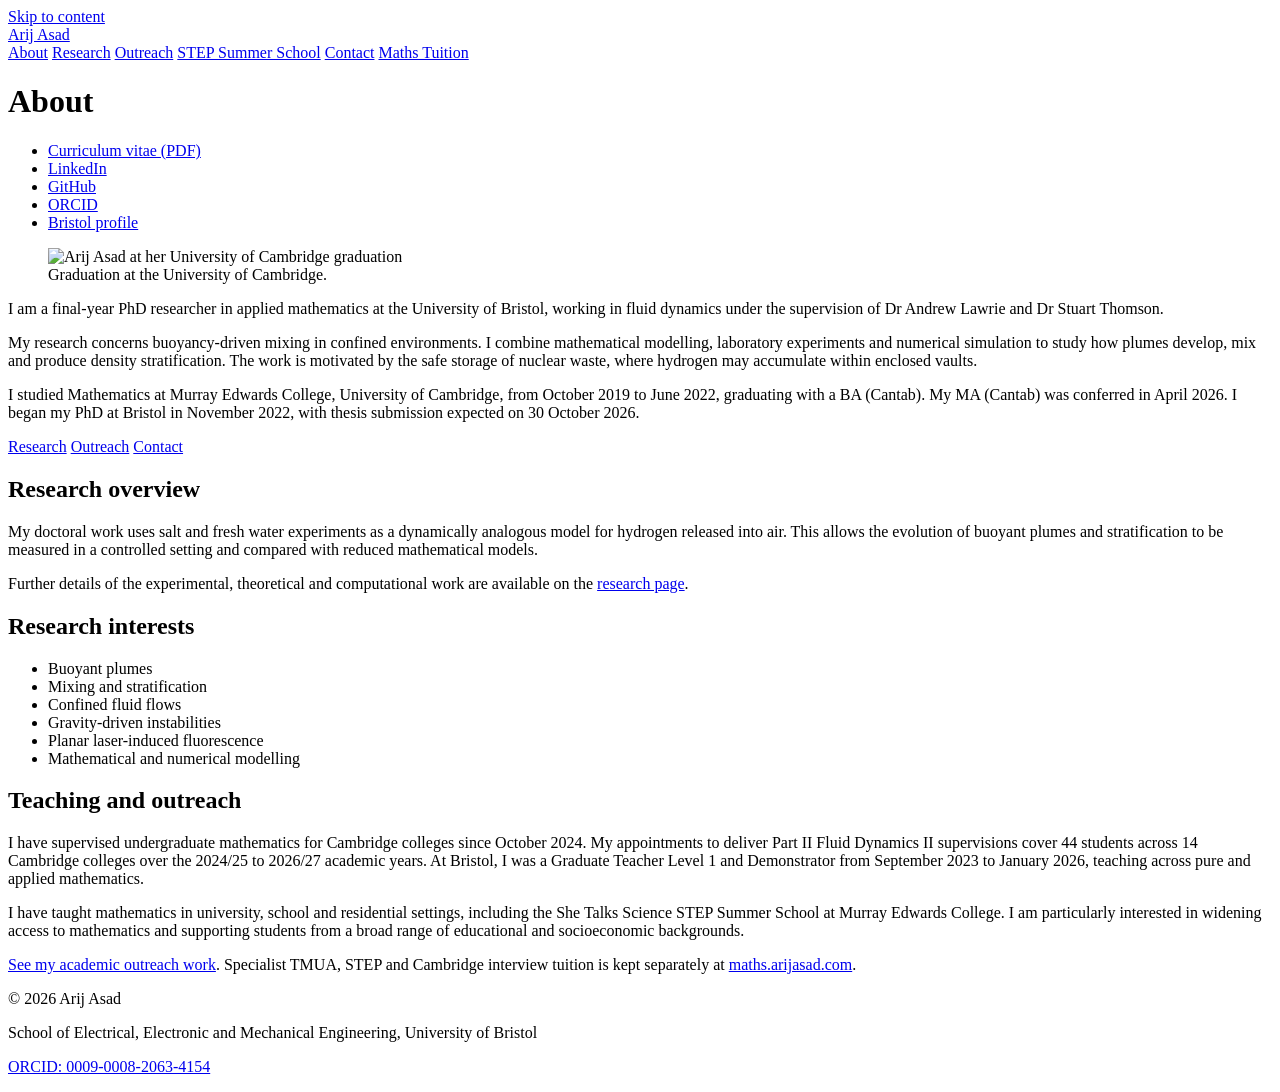
==== index.html @ 16d6bed6 "Align academic profile and tuition experience with approved October CV updates" ====
<!doctype html>
<html lang="en-GB">
<head>
  <meta charset="utf-8">
  <meta name="viewport" content="width=device-width, initial-scale=1">
  <title>Arij Asad | Applied Mathematics Researcher</title>
  <meta name="description" content="Academic website of Arij Asad, a fluid dynamics researcher at the University of Bristol.">
  <link rel="canonical" href="https://www.arijasad.com/">
  <link rel="icon" href="/favicon.ico?v=dd9f0d4a0c" sizes="16x16 32x32 48x48 64x64">
<link rel="icon" href="/plume-favicon-32.png" type="image/png" sizes="32x32">
<link rel="icon" href="/plume-favicon-64.png" type="image/png" sizes="64x64">
  <link rel="stylesheet" href="/site.css">
  <meta property="og:type" content="website">
  <meta property="og:site_name" content="Arij Asad">
  <meta property="og:title" content="Arij Asad | Applied Mathematics Researcher">
  <meta property="og:description" content="Fluid dynamics research, university teaching and mathematics outreach.">
  <meta property="og:url" content="https://www.arijasad.com/">
  <meta property="og:image" content="https://www.arijasad.com/assets/social-preview.png">
  <meta name="twitter:card" content="summary_large_image">
  <meta name="twitter:title" content="Arij Asad | Applied Mathematics Researcher">
  <meta name="twitter:description" content="Fluid dynamics research, university teaching and mathematics outreach.">
  <meta name="twitter:image" content="https://www.arijasad.com/assets/social-preview.png">
  <script type="application/ld+json">
  {
    "@context": "https://schema.org",
    "@type": "ProfilePage",
    "url": "https://www.arijasad.com/",
    "mainEntity": {
      "@type": "Person",
      "@id": "https://maths.arijasad.com/about.html#arij-asad",
      "name": "Arij Asad",
      "url": "https://www.arijasad.com/",
      "image": "https://www.arijasad.com/assets/arij-cambridge-graduation.webp",
      "jobTitle": "Applied Mathematics Researcher",
      "description": "Final-year PhD researcher in fluid dynamics at the University of Bristol.",
      "affiliation": {
        "@type": "CollegeOrUniversity",
        "name": "University of Bristol",
        "url": "https://www.bristol.ac.uk/"
      },
      "alumniOf": {
        "@type": "CollegeOrUniversity",
        "name": "University of Cambridge",
        "url": "https://www.cam.ac.uk/"
      },
      "sameAs": [
        "https://research-information.bris.ac.uk/en/persons/arij-asad/",
        "https://www.linkedin.com/in/arij-asad-691b4318a/",
        "https://orcid.org/0009-0008-2063-4154",
        "https://github.com/arijasad"
      ],
      "knowsAbout": [
        "Fluid dynamics",
        "Buoyant plumes",
        "Mixing and stratification",
        "Applied mathematics"
      ]
    }
  }
  </script>
</head>
<body>
  <a class="skip-link" href="#main-content">Skip to content</a>
  <header class="site-header">
    <div class="site-width">
      <a class="site-name" href="/">Arij Asad</a>
      <nav aria-label="Main navigation">
        <a href="/" aria-current="page">About</a>
        <a href="/research/">Research</a>
        <a href="/outreach/">Outreach</a>
        <a href="/she-talks-science-step/">STEP Summer School</a>
        <a href="/contact/">Contact</a>
        <a href="https://maths.arijasad.com/">Maths Tuition</a>
      </nav>
    </div>
  </header>
  <div class="site-width">
    <main id="main-content">
      <h1>About</h1>
      <ul class="profile-links home-profile-links" aria-label="Curriculum vitae and professional profiles">
        <li><a href="/assets/arij-asad-cv.pdf">Curriculum vitae (PDF)</a></li>
        <li><a href="https://www.linkedin.com/in/arij-asad-691b4318a/" rel="me">LinkedIn</a></li>
        <li><a href="https://github.com/arijasad" rel="me">GitHub</a></li>
        <li><a href="https://orcid.org/0009-0008-2063-4154" rel="me">ORCID</a></li>
        <li><a href="https://research-information.bris.ac.uk/en/persons/arij-asad/" rel="me">Bristol profile</a></li>
      </ul>
      <figure class="home-photo">
        <img src="/assets/arij-cambridge-graduation.webp" alt="Arij Asad at her University of Cambridge graduation" width="768" height="1024">
        <figcaption>Graduation at the University of Cambridge.</figcaption>
      </figure>
      <p class="intro">I am a final-year PhD researcher in applied mathematics at the University of Bristol, working in fluid dynamics under the supervision of Dr Andrew Lawrie and Dr Stuart Thomson.</p>
      <p>My research concerns buoyancy-driven mixing in confined environments. I combine mathematical modelling, laboratory experiments and numerical simulation to study how plumes develop, mix and produce density stratification. The work is motivated by the safe storage of nuclear waste, where hydrogen may accumulate within enclosed vaults.</p>
      <p>I studied Mathematics at Murray Edwards College, University of Cambridge, from October 2019 to June 2022, graduating with a BA (Cantab). My MA (Cantab) was conferred in April 2026. I began my PhD at Bristol in November 2022, with thesis submission expected on 30 October 2026.</p>
      <div class="quick-links">
        <a href="/research/">Research</a>
        <a href="/outreach/">Outreach</a>
        <a href="/contact/">Contact</a>
      </div>
      <h2>Research overview</h2>
      <p>My doctoral work uses salt and fresh water experiments as a dynamically analogous model for hydrogen released into air. This allows the evolution of buoyant plumes and stratification to be measured in a controlled setting and compared with reduced mathematical models.</p>
      <p>Further details of the experimental, theoretical and computational work are available on the <a href="/research/">research page</a>.</p>
      <h2>Research interests</h2>
      <ul class="interest-list">
        <li>Buoyant plumes</li><li>Mixing and stratification</li><li>Confined fluid flows</li><li>Gravity-driven instabilities</li><li>Planar laser-induced fluorescence</li><li>Mathematical and numerical modelling</li>
      </ul>
      <h2>Teaching and outreach</h2>
      <p>I have supervised undergraduate mathematics for Cambridge colleges since October 2024. My appointments to deliver Part II Fluid Dynamics II supervisions cover 44 students across 14 Cambridge colleges over the 2024/25 to 2026/27 academic years. At Bristol, I was a Graduate Teacher Level 1 and Demonstrator from September 2023 to January 2026, teaching across pure and applied mathematics.</p>
      <p>I have taught mathematics in university, school and residential settings, including the She Talks Science STEP Summer School at Murray Edwards College. I am particularly interested in widening access to mathematics and supporting students from a broad range of educational and socioeconomic backgrounds.</p>
      <p><a href="/outreach/">See my academic outreach work</a>. Specialist TMUA, STEP and Cambridge interview tuition is kept separately at <a href="https://maths.arijasad.com/">maths.arijasad.com</a>.</p>
    </main>
  </div>
  <footer class="site-footer site-width">
    <p>© 2026 Arij Asad</p>
    <p>School of Electrical, Electronic and Mechanical Engineering, University of Bristol</p>
    <p><a href="https://orcid.org/0009-0008-2063-4154" rel="me">ORCID: 0009-0008-2063-4154</a></p>
  </footer>
</body>
</html>
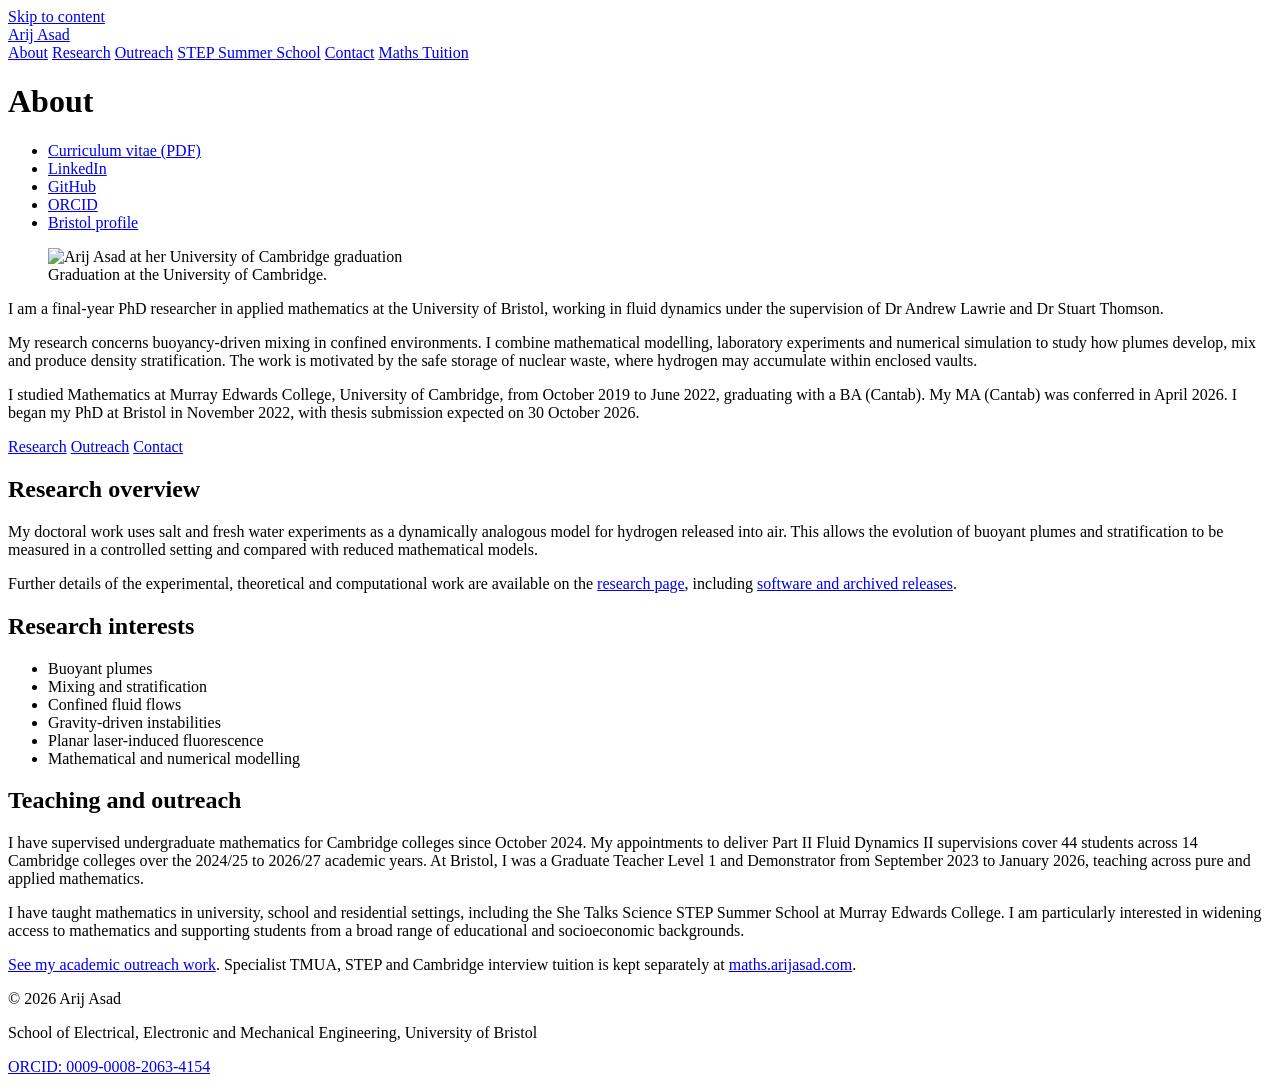
==== commit d48e3a5f: "Update academic CV and link archived research software releases" ====
--- a/index.html
+++ b/index.html
@@ -98,7 +98,7 @@
       </div>
       <h2>Research overview</h2>
       <p>My doctoral work uses salt and fresh water experiments as a dynamically analogous model for hydrogen released into air. This allows the evolution of buoyant plumes and stratification to be measured in a controlled setting and compared with reduced mathematical models.</p>
-      <p>Further details of the experimental, theoretical and computational work are available on the <a href="/research/">research page</a>.</p>
+      <p>Further details of the experimental, theoretical and computational work are available on the <a href="/research/">research page</a>, including <a href="/research/#research-software">software and archived releases</a>.</p>
       <h2>Research interests</h2>
       <ul class="interest-list">
         <li>Buoyant plumes</li><li>Mixing and stratification</li><li>Confined fluid flows</li><li>Gravity-driven instabilities</li><li>Planar laser-induced fluorescence</li><li>Mathematical and numerical modelling</li>
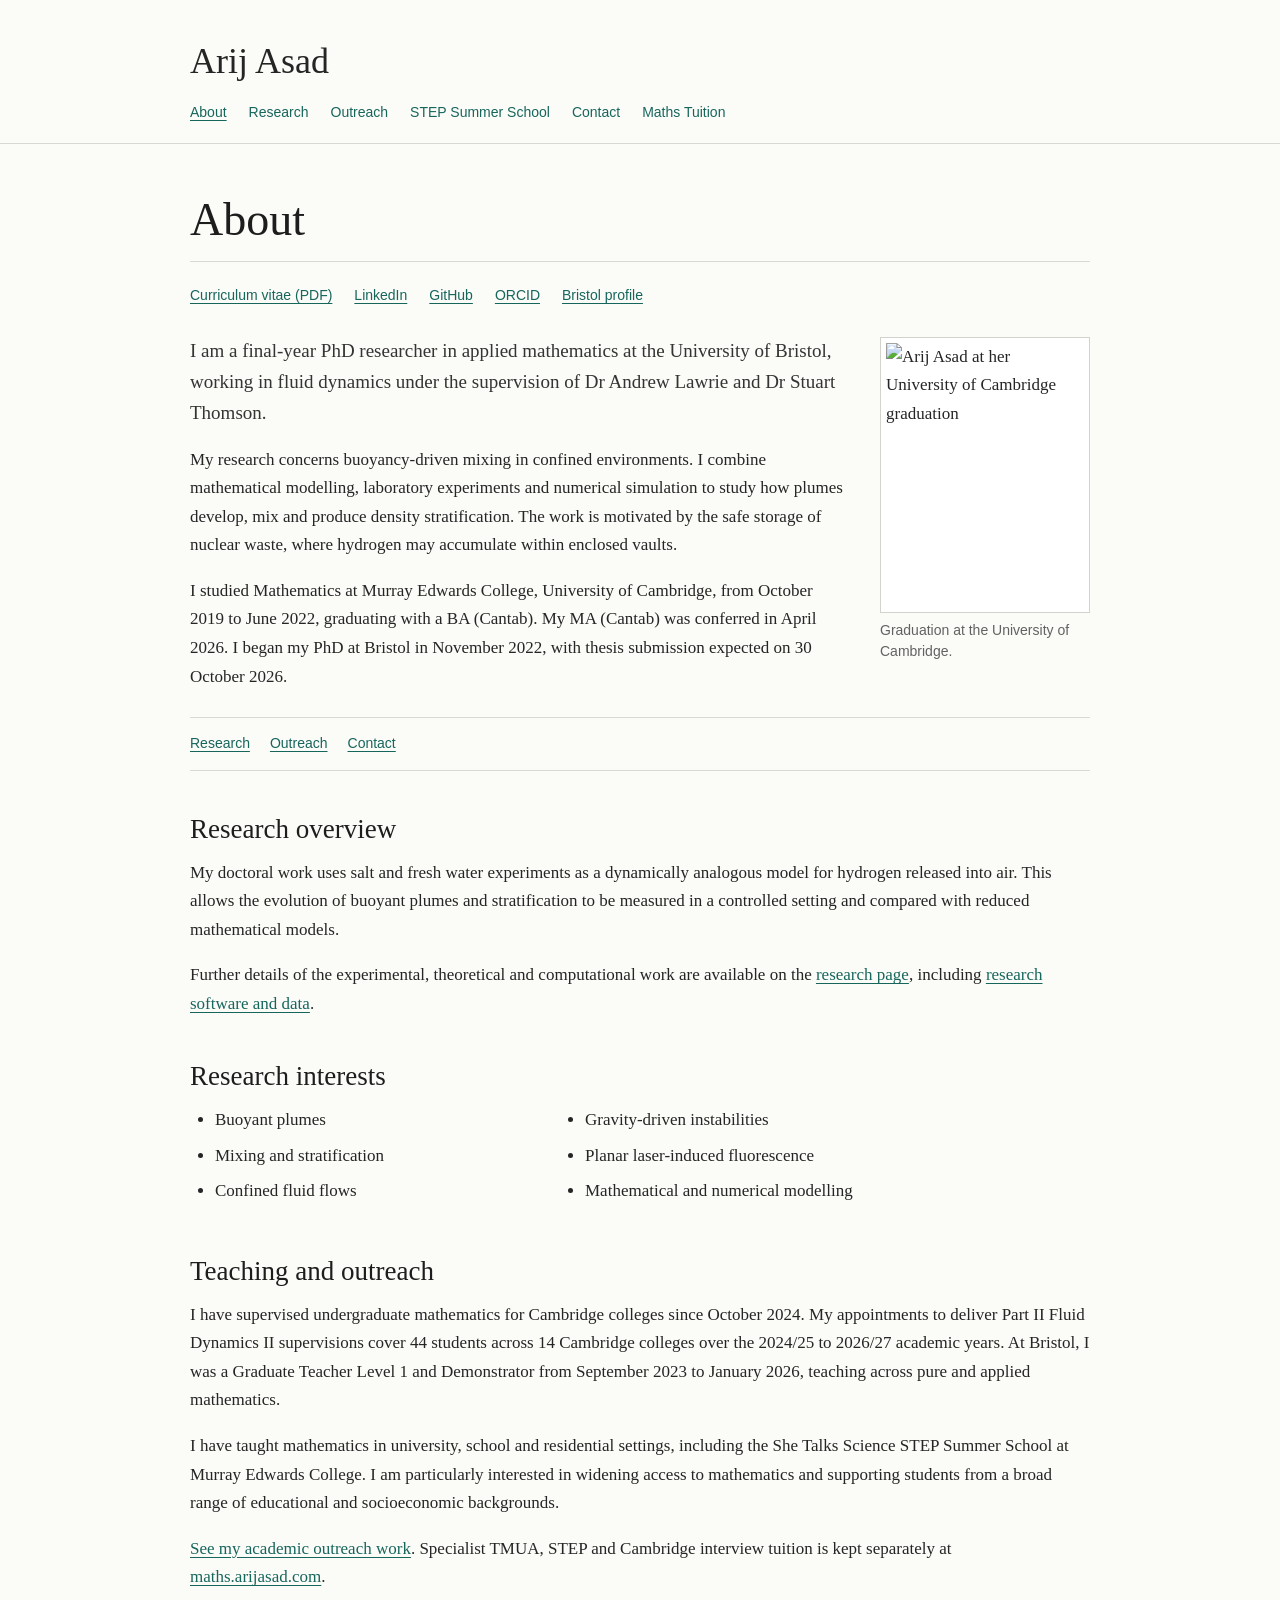
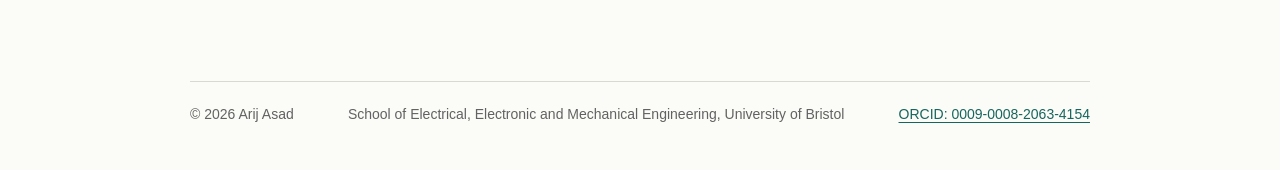
==== commit 321d973b: "Streamline research software and dataset presentation and academic CV" ====
--- a/index.html
+++ b/index.html
@@ -98,7 +98,7 @@
       </div>
       <h2>Research overview</h2>
       <p>My doctoral work uses salt and fresh water experiments as a dynamically analogous model for hydrogen released into air. This allows the evolution of buoyant plumes and stratification to be measured in a controlled setting and compared with reduced mathematical models.</p>
-      <p>Further details of the experimental, theoretical and computational work are available on the <a href="/research/">research page</a>, including <a href="/research/#research-software">software and archived releases</a>.</p>
+      <p>Further details of the experimental, theoretical and computational work are available on the <a href="/research/">research page</a>, including <a href="/research/#research-software">research software and data</a>.</p>
       <h2>Research interests</h2>
       <ul class="interest-list">
         <li>Buoyant plumes</li><li>Mixing and stratification</li><li>Confined fluid flows</li><li>Gravity-driven instabilities</li><li>Planar laser-induced fluorescence</li><li>Mathematical and numerical modelling</li>
--- a/site.css
+++ b/site.css
@@ -0,0 +1,205 @@
+:root {
+  --text: #252525;
+  --muted: #626262;
+  --link: #17665c;
+  --link-dark: #0e4d45;
+  --rule: #d9d9d4;
+  --background: #fbfbf8;
+  --soft: #f1f3ef;
+  --serif: Georgia, "Times New Roman", serif;
+  --sans: Arial, Helvetica, sans-serif;
+}
+
+* { box-sizing: border-box; }
+html { scroll-behavior: smooth; }
+body {
+  margin: 0;
+  background: var(--background);
+  color: var(--text);
+  font-family: var(--serif);
+  font-size: 17px;
+  line-height: 1.68;
+  -webkit-font-smoothing: antialiased;
+}
+
+a { color: var(--link); text-underline-offset: 3px; }
+a:hover, a:focus-visible { color: var(--link-dark); }
+img { display: block; max-width: 100%; height: auto; }
+
+.skip-link {
+  position: absolute;
+  left: -9999px;
+  top: 8px;
+  padding: 8px 12px;
+  background: white;
+  z-index: 10;
+}
+.skip-link:focus { left: 8px; }
+
+.site-width {
+  width: min(900px, calc(100% - 42px));
+  margin-inline: auto;
+}
+
+.site-header {
+  padding: 42px 0 19px;
+  border-bottom: 1px solid var(--rule);
+}
+
+.site-name {
+  color: var(--text);
+  font-size: 36px;
+  line-height: 1.1;
+  text-decoration: none;
+}
+
+.site-header nav {
+  display: flex;
+  flex-wrap: wrap;
+  gap: 7px 22px;
+  margin-top: 18px;
+  font-family: var(--sans);
+  font-size: 14px;
+}
+
+.site-header nav a { color: var(--link); text-decoration: none; }
+.site-header nav a:hover,
+.site-header nav a:focus-visible,
+.site-header nav a[aria-current="page"] { text-decoration: underline; }
+
+main { padding: 48px 0 72px; }
+
+h1, h2, h3 {
+  color: #1d1d1d;
+  font-family: var(--serif);
+  font-weight: 400;
+  line-height: 1.22;
+}
+
+h1 {
+  margin: 0 0 30px;
+  padding-bottom: 13px;
+  border-bottom: 1px solid var(--rule);
+  font-size: clamp(34px, 5vw, 46px);
+}
+
+h2 { margin: 42px 0 13px; font-size: 27px; }
+h3 { margin: 29px 0 8px; font-size: 20px; }
+p { margin: 0 0 17px; }
+ul, ol { margin: 8px 0 22px; padding-left: 25px; }
+li { margin-bottom: 7px; }
+
+.intro { color: #343434; font-size: 19px; line-height: 1.65; }
+
+.home-photo { float: right; width: 210px; margin: 2px 0 22px 34px; }
+.home-photo img,
+.content-image img { border: 1px solid #d3d3ce; padding: 5px; background: white; }
+
+figure { margin: 30px 0; }
+figcaption {
+  margin-top: 7px;
+  color: var(--muted);
+  font-family: var(--sans);
+  font-size: 14px;
+  line-height: 1.5;
+}
+
+.content-image { width: min(100%, 650px); }
+.content-image.medium { width: min(100%, 560px); }
+.content-image.small { width: min(100%, 430px); }
+
+.quick-links {
+  display: flex;
+  flex-wrap: wrap;
+  gap: 8px 20px;
+  margin: 26px 0 34px;
+  padding: 14px 0;
+  border-top: 1px solid var(--rule);
+  border-bottom: 1px solid var(--rule);
+  font-family: var(--sans);
+  font-size: 14px;
+}
+
+.interest-list { columns: 2; column-gap: 45px; max-width: 720px; }
+.detail-list { margin: 18px 0 28px; }
+.detail-list dt {
+  float: left;
+  clear: left;
+  width: 115px;
+  color: var(--muted);
+  font-family: var(--sans);
+  font-size: 13px;
+}
+.detail-list dd { margin: 0 0 8px 125px; }
+
+.research-note {
+  margin: 25px 0;
+  padding: 18px 21px;
+  border-left: 3px solid var(--link);
+  background: var(--soft);
+}
+
+.publication-list { padding-left: 23px; }
+.publication-list li { margin-bottom: 13px; }
+.plain-sections section + section {
+  margin-top: 39px;
+  padding-top: 1px;
+  border-top: 1px solid var(--rule);
+}
+.programme { margin-bottom: 25px; }
+.programme h3 { margin-bottom: 5px; }
+.programme p { margin-bottom: 8px; }
+
+.contact-block {
+  margin: 28px 0;
+  padding: 20px 23px;
+  background: var(--soft);
+  border: 1px solid #dfe3dc;
+}
+.contact-block h2 { margin-top: 0; }
+.contact-block p:last-child { margin-bottom: 0; }
+
+.site-footer {
+  display: flex;
+  justify-content: space-between;
+  gap: 25px;
+  padding: 22px 0 45px;
+  border-top: 1px solid var(--rule);
+  color: var(--muted);
+  font-family: var(--sans);
+  font-size: 14px;
+  line-height: 1.5;
+}
+.site-footer p { margin: 0; }
+
+.profile-links {
+  display: flex;
+  flex-wrap: wrap;
+  gap: 8px 22px;
+  padding: 0;
+  list-style: none;
+  font-family: var(--sans);
+  font-size: 14px;
+}
+.profile-links li { margin: 0; }
+.home-profile-links { margin: -8px 0 27px; }
+
+@media (max-width: 650px) {
+  body { font-size: 16px; }
+  .site-width { width: min(100% - 30px, 900px); }
+  .site-header { padding-top: 28px; }
+  .site-name { font-size: 31px; }
+  main { padding-top: 35px; }
+  h1 { font-size: 34px; }
+  h2 { font-size: 24px; }
+  .home-photo { float: none; width: min(230px, 70%); margin: 0 0 27px; }
+  .interest-list { columns: 1; }
+  .detail-list dt { float: none; width: auto; margin-bottom: 1px; }
+  .detail-list dd { margin-left: 0; margin-bottom: 12px; }
+  .site-footer { display: block; }
+  .site-footer p + p { margin-top: 7px; }
+}
+
+.supporting-resources { margin: 1rem 0 2rem; font-size: 0.95em; }
+.supporting-resources summary { cursor: pointer; color: var(--muted, #526071); }
+.supporting-resources p { margin-top: 0.6rem; }
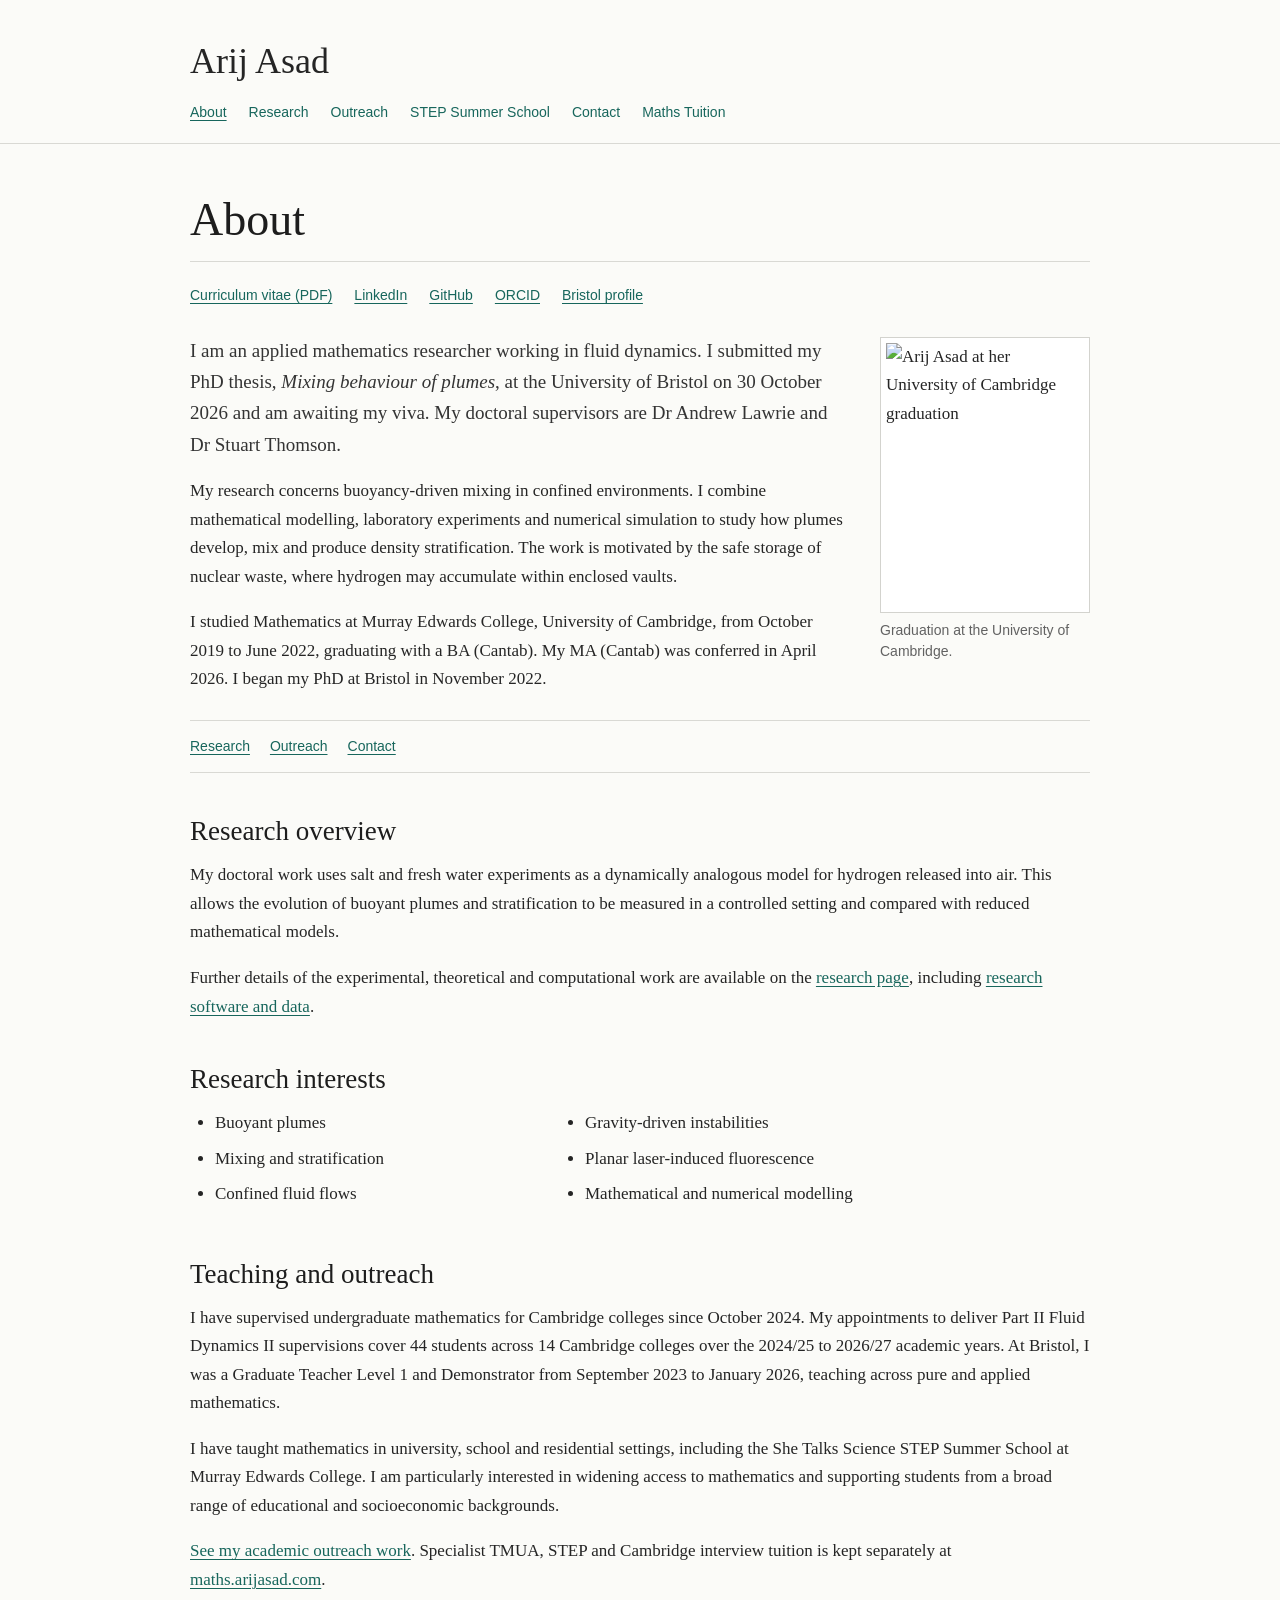
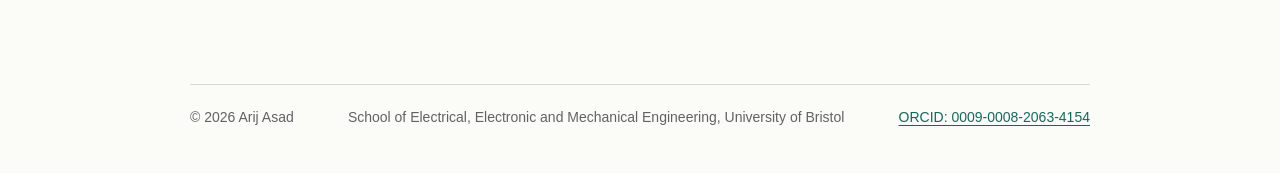
==== commit 7a20dc78: "Record PhD thesis submission and awaiting viva status" ====
--- a/index.html
+++ b/index.html
@@ -32,7 +32,7 @@
       "url": "https://www.arijasad.com/",
       "image": "https://www.arijasad.com/assets/arij-cambridge-graduation.webp",
       "jobTitle": "Applied Mathematics Researcher",
-      "description": "Final-year PhD researcher in fluid dynamics at the University of Bristol.",
+      "description": "Applied mathematics researcher at the University of Bristol. PhD thesis submitted on 30 October 2026; awaiting viva.",
       "affiliation": {
         "@type": "CollegeOrUniversity",
         "name": "University of Bristol",
@@ -88,9 +88,9 @@
         <img src="/assets/arij-cambridge-graduation.webp" alt="Arij Asad at her University of Cambridge graduation" width="768" height="1024">
         <figcaption>Graduation at the University of Cambridge.</figcaption>
       </figure>
-      <p class="intro">I am a final-year PhD researcher in applied mathematics at the University of Bristol, working in fluid dynamics under the supervision of Dr Andrew Lawrie and Dr Stuart Thomson.</p>
+      <p class="intro">I am an applied mathematics researcher working in fluid dynamics. I submitted my PhD thesis, <i>Mixing behaviour of plumes</i>, at the University of Bristol on 30 October 2026 and am awaiting my viva. My doctoral supervisors are Dr Andrew Lawrie and Dr Stuart Thomson.</p>
       <p>My research concerns buoyancy-driven mixing in confined environments. I combine mathematical modelling, laboratory experiments and numerical simulation to study how plumes develop, mix and produce density stratification. The work is motivated by the safe storage of nuclear waste, where hydrogen may accumulate within enclosed vaults.</p>
-      <p>I studied Mathematics at Murray Edwards College, University of Cambridge, from October 2019 to June 2022, graduating with a BA (Cantab). My MA (Cantab) was conferred in April 2026. I began my PhD at Bristol in November 2022, with thesis submission expected on 30 October 2026.</p>
+      <p>I studied Mathematics at Murray Edwards College, University of Cambridge, from October 2019 to June 2022, graduating with a BA (Cantab). My MA (Cantab) was conferred in April 2026. I began my PhD at Bristol in November 2022.</p>
       <div class="quick-links">
         <a href="/research/">Research</a>
         <a href="/outreach/">Outreach</a>
--- a/site.css
+++ b/site.css
@@ -199,7 +199,3 @@
   .site-footer { display: block; }
   .site-footer p + p { margin-top: 7px; }
 }
-
-.supporting-resources { margin: 1rem 0 2rem; font-size: 0.95em; }
-.supporting-resources summary { cursor: pointer; color: var(--muted, #526071); }
-.supporting-resources p { margin-top: 0.6rem; }
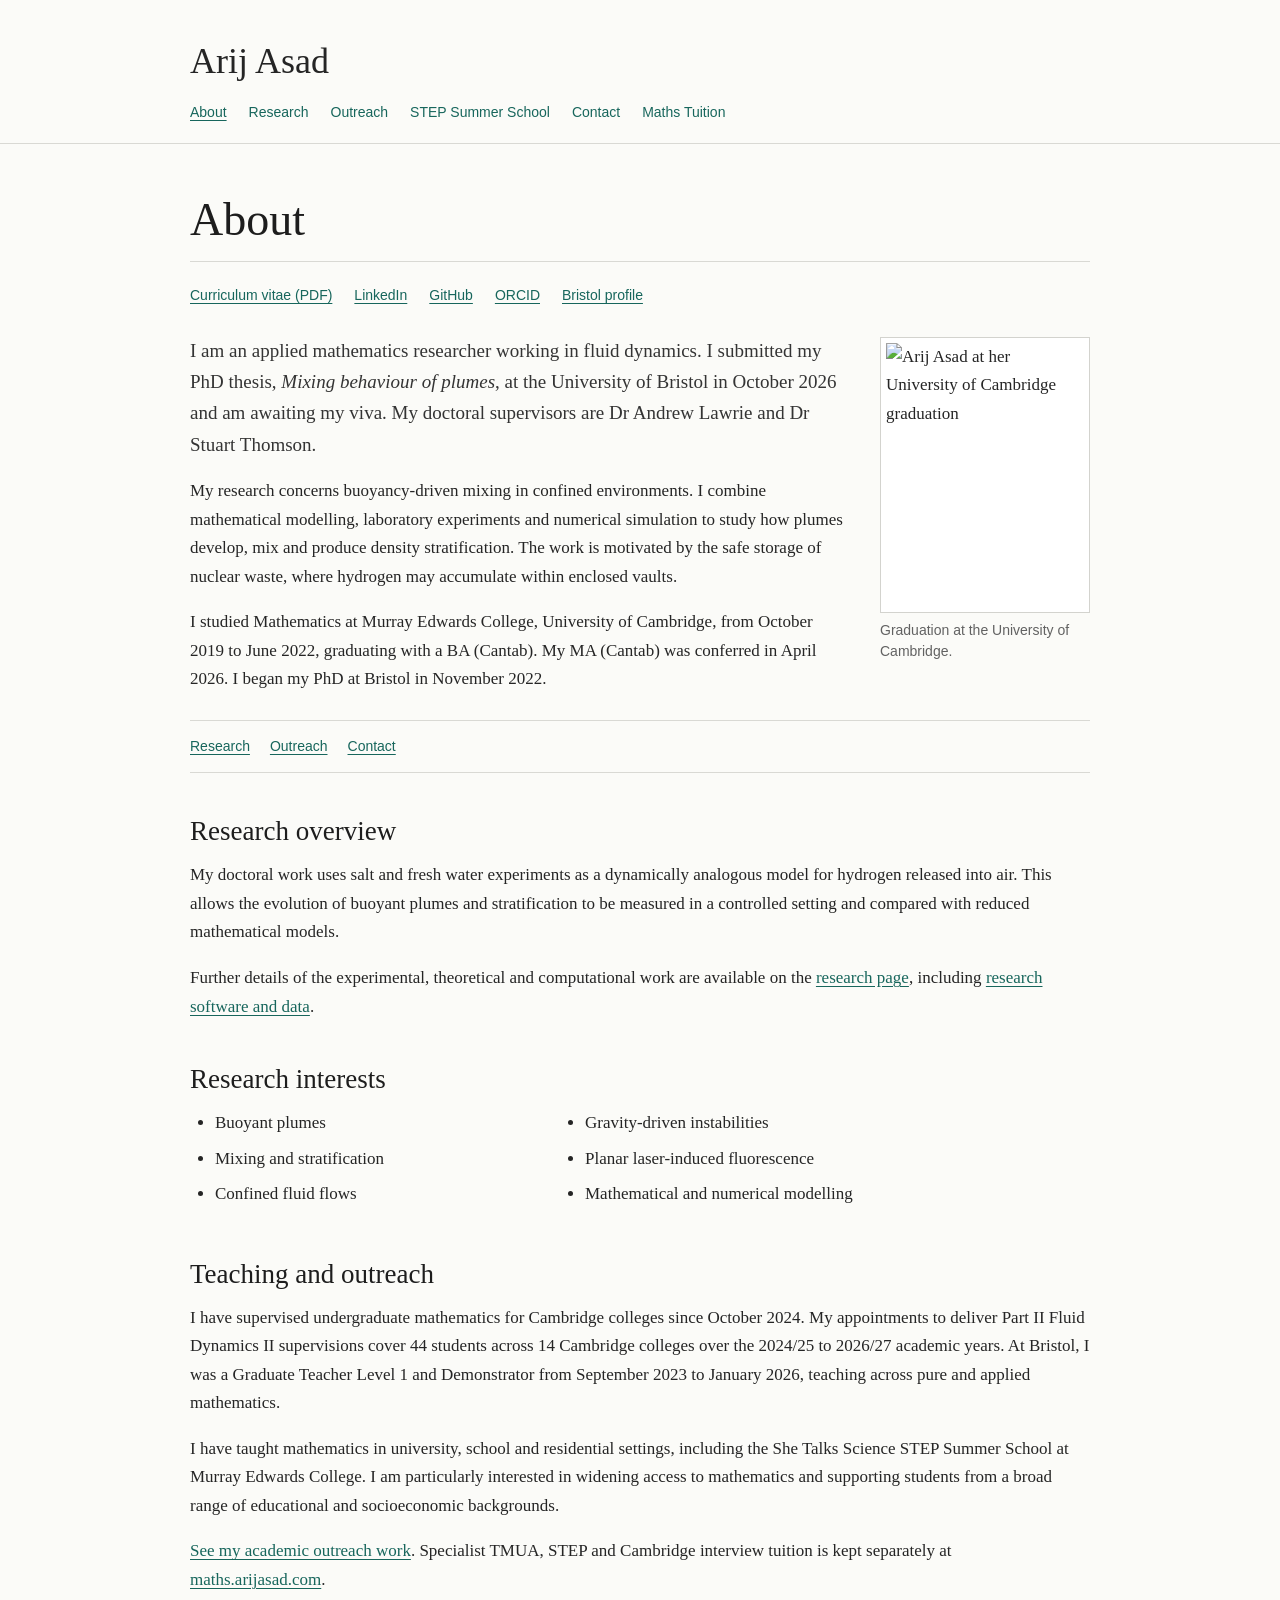
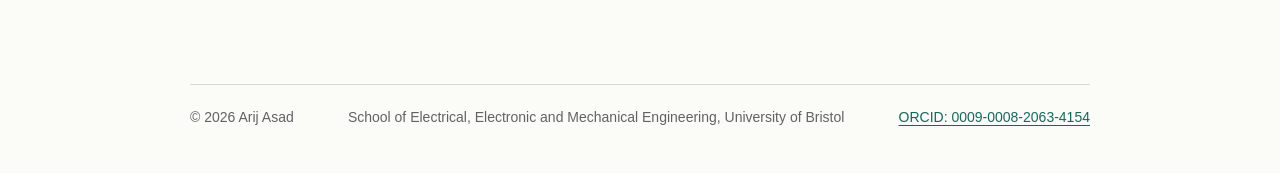
==== commit 56478621: "Use month-only thesis submission dates and streamline CV profile" ====
--- a/index.html
+++ b/index.html
@@ -32,7 +32,7 @@
       "url": "https://www.arijasad.com/",
       "image": "https://www.arijasad.com/assets/arij-cambridge-graduation.webp",
       "jobTitle": "Applied Mathematics Researcher",
-      "description": "Applied mathematics researcher at the University of Bristol. PhD thesis submitted on 30 October 2026; awaiting viva.",
+      "description": "Applied mathematics researcher at the University of Bristol. PhD thesis submitted in October 2026; awaiting viva.",
       "affiliation": {
         "@type": "CollegeOrUniversity",
         "name": "University of Bristol",
@@ -88,7 +88,7 @@
         <img src="/assets/arij-cambridge-graduation.webp" alt="Arij Asad at her University of Cambridge graduation" width="768" height="1024">
         <figcaption>Graduation at the University of Cambridge.</figcaption>
       </figure>
-      <p class="intro">I am an applied mathematics researcher working in fluid dynamics. I submitted my PhD thesis, <i>Mixing behaviour of plumes</i>, at the University of Bristol on 30 October 2026 and am awaiting my viva. My doctoral supervisors are Dr Andrew Lawrie and Dr Stuart Thomson.</p>
+      <p class="intro">I am an applied mathematics researcher working in fluid dynamics. I submitted my PhD thesis, <i>Mixing behaviour of plumes</i>, at the University of Bristol in October 2026 and am awaiting my viva. My doctoral supervisors are Dr Andrew Lawrie and Dr Stuart Thomson.</p>
       <p>My research concerns buoyancy-driven mixing in confined environments. I combine mathematical modelling, laboratory experiments and numerical simulation to study how plumes develop, mix and produce density stratification. The work is motivated by the safe storage of nuclear waste, where hydrogen may accumulate within enclosed vaults.</p>
       <p>I studied Mathematics at Murray Edwards College, University of Cambridge, from October 2019 to June 2022, graduating with a BA (Cantab). My MA (Cantab) was conferred in April 2026. I began my PhD at Bristol in November 2022.</p>
       <div class="quick-links">
